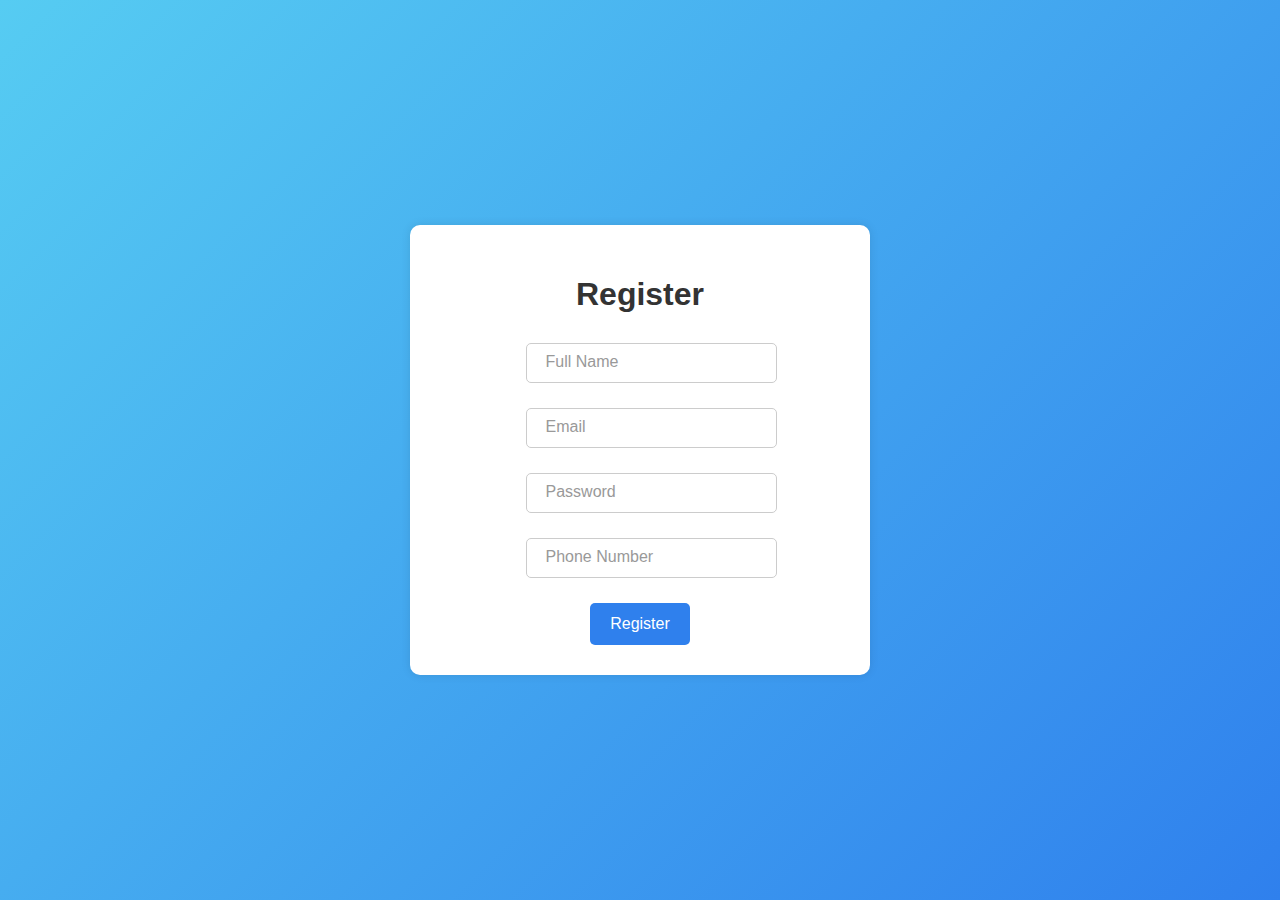
==== E-frontend/index.html @ d061617b "Created signIn and SignUp with JWT" ====
<!DOCTYPE html>
<html lang="en">
<head>
    <meta charset="UTF-8">
    <meta name="viewport" content="width=device-width, initial-scale=1.0">
    <title>Registration Form</title>
    <link rel="stylesheet" href="./styles/styles.css">
</head>
<body>
    <div class="container">
        <form id="registrationForm">
            <h1>Register</h1>
            <div class="input-group">
                <input type="text" id="fullName" name="fullName" required>
                <label for="fullName">Full Name</label>
                <div class="validation-message" id="fullNameError"></div>
            </div>
            <div class="input-group">
                <input type="email" id="email" name="email" required>
                <label for="email">Email</label>
                <div class="validation-message" id="emailError"></div>
            </div>
            <div class="input-group">
                <input type="password" id="password" name="password" required>
                <label for="password">Password</label>
                <div class="validation-message" id="passwordError"></div>
            </div>
            <div class="input-group">
                <input type="tel" id="phoneNumber" name="phoneNumber" required>
                <label for="phoneNumber">Phone Number</label>
                <div class="validation-message" id="phoneNumberError"></div>
            </div>
            <button class="registerButton" type="button">Register</button>
        </form>
    </div>
    <script src="./JS/script.js"></script>
</body>
</html>
---- E-frontend/styles/styles.css ----
body {
  margin: 0;
  display: flex;
  justify-content: center;
  align-items: center;
  min-height: 100vh;
  background: linear-gradient(135deg, #56CCF2, #2F80ED);
  font-family: Arial, sans-serif;
}

.container {
  width: 400px;
  background-color: #fff;
  padding: 30px;
  border-radius: 10px;
  box-shadow: 0 0 10px rgba(0, 0, 0, 0.1);
}

form {
  display: flex;
  flex-direction: column;
  align-items: center;
}

h1 {
  margin-bottom: 30px;
  color: #333;
}

.input-group {
  position: relative;
  margin-bottom: 20px;
}

input {
  width: 100%;
  padding: 10px;
  border: 1px solid #ccc;
  border-radius: 5px;
  font-size: 16px;
}

label {
  position: absolute;
  top: 0;
  left: 10px;
  padding: 10px;
  color: #999;
  pointer-events: none;
  transition: 0.3s;
}

input:focus ~ label,
input:valid ~ label {
  top: -30px;
  left: 5px;
  background-color:transparent;
  color: #2F80ED;
  font-size: 14px;
}

.validation-message {
  color: red;
  font-size: 14px;
  margin-top: 5px;
}

button {
  background-color: #2F80ED;
  color: #fff;
  border: none;
  padding: 12px 20px;
  border-radius: 5px;
  cursor: pointer;
  font-size: 16px;
  transition: 0.3s;
}

button:hover {
  background-color: #56CCF2;
}
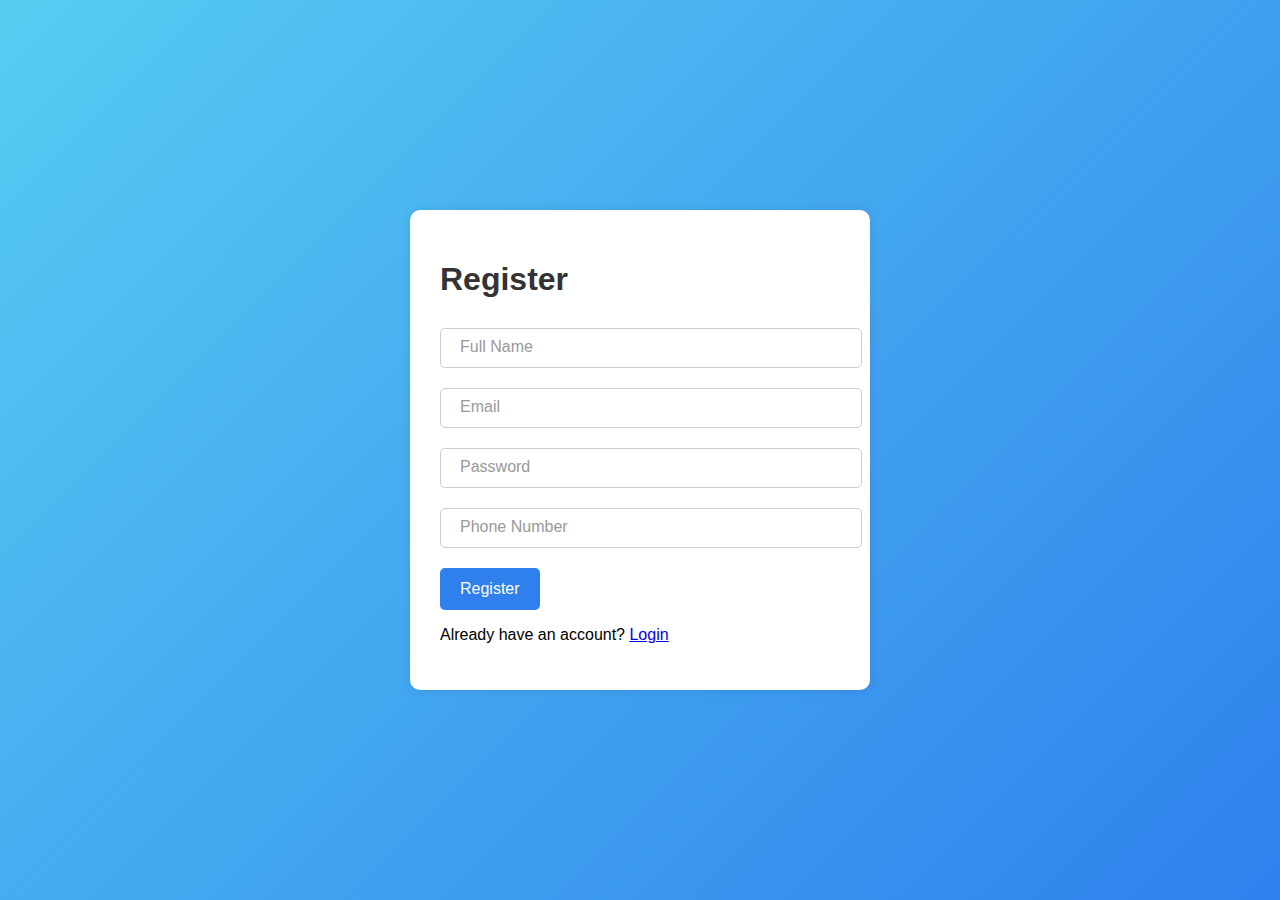
==== commit 8b76ab87: "Fixed JWT Bugs" ====
--- a/E-frontend/index.html
+++ b/E-frontend/index.html
@@ -8,7 +8,7 @@
 </head>
 <body>
     <div class="container">
-        <form id="registrationForm">
+      
             <h1>Register</h1>
             <div class="input-group">
                 <input type="text" id="fullName" name="fullName" required>
@@ -31,7 +31,8 @@
                 <div class="validation-message" id="phoneNumberError"></div>
             </div>
             <button class="registerButton" type="button">Register</button>
-        </form>
+            <p>Already have an account? <a href="login.html">Login</a></p>
+       
     </div>
     <script src="./JS/script.js"></script>
 </body>
